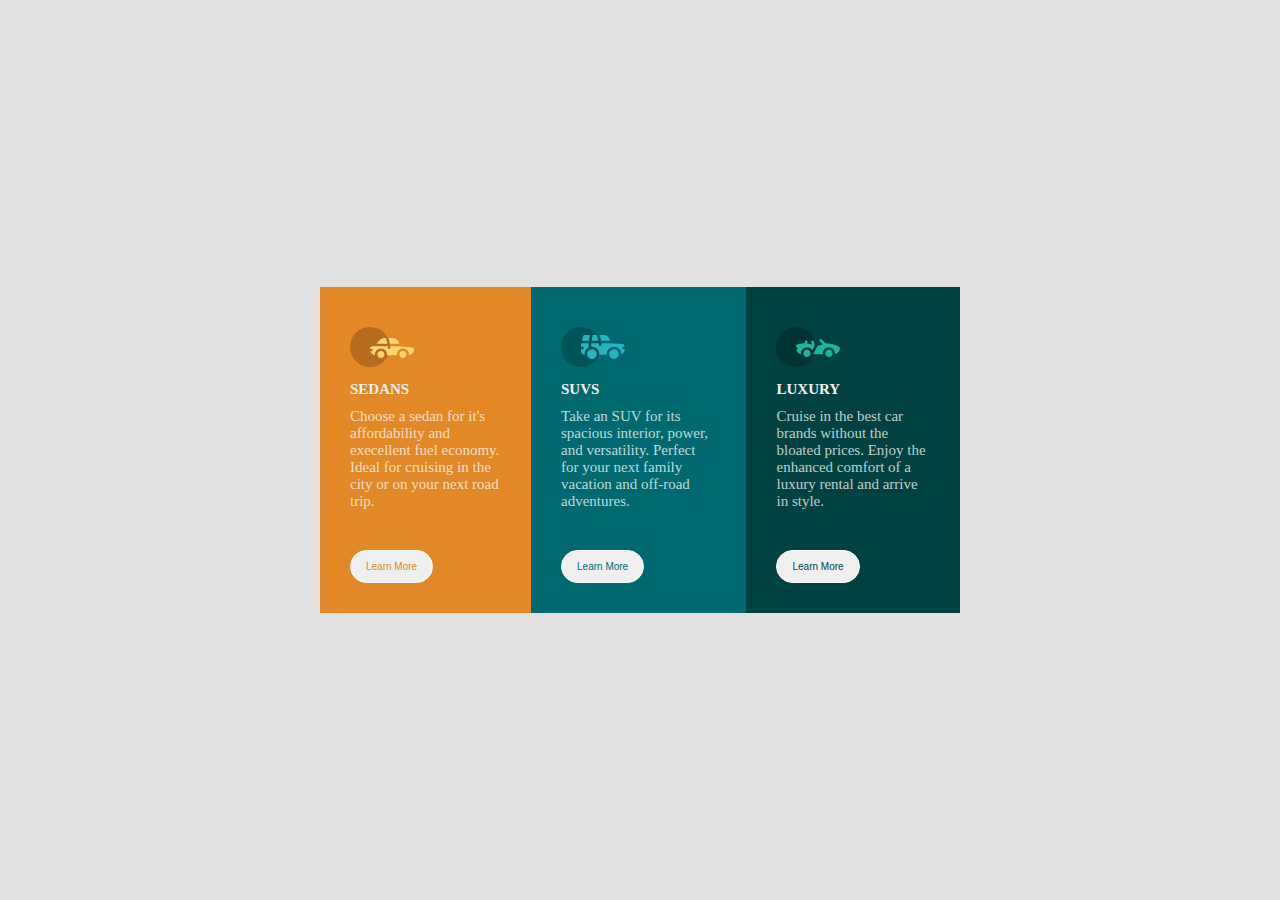
==== index.html @ 145fb901 "Task on FlexBox" ====
<!DOCTYPE html>
<html lang="en">
<head>
    <meta charset="UTF-8">
    <meta name="viewport" content="width=device-width, initial-scale=1.0">
    <link rel="stylesheet" href="style.css">
    <title>CSS FLEX BOX</title>
</head>
<body>
    <main>
            <div class="col bright-orange">
                <svg width="64" height="40" xmlns="http://www.w3.org/2000/svg"><g fill="none" fill-rule="evenodd"><circle fill="#000" opacity=".201" cx="20" cy="20" r="20"/><path d="M52.936 24.11c1.942 0 3.517 1.542 3.517 3.445 0 1.903-1.575 3.445-3.517 3.445s-3.516-1.542-3.516-3.445c0-1.903 1.574-3.445 3.516-3.445zm-21.957 0c1.942 0 3.517 1.542 3.517 3.445 0 1.903-1.575 3.445-3.517 3.445s-3.516-1.542-3.516-3.445c0-1.903 1.574-3.445 3.516-3.445zm6.948-4.848v1.429c0 .716.61 1.293 1.348 1.259a1.295 1.295 0 001.225-1.295v-1.393h8.256l13.483 1.313c.956.093 1.676.881 1.676 1.814 0 2.89-2.126 5.303-4.926 5.819.397-3.557-2.458-6.62-6.053-6.62-3.646 0-6.504 3.14-6.039 6.723h-9.879c.466-3.588-2.397-6.722-6.039-6.722-3.595 0-6.45 3.062-6.052 6.62-2.14-.398-3.916-1.912-4.61-3.931h1.142c.731 0 1.32-.598 1.285-1.322-.033-.678-.629-1.2-1.322-1.2H20v-.251c0-1.274 1.066-2.243 2.306-2.243h15.62zM42.59 11c2.645 0 4.99 1.556 5.972 3.963l.726 1.779H40.17L38.413 11h4.178zm-6.865 0l1.758 5.741H26.505l3.357-3.654A6.502 6.502 0 0134.644 11h1.082z" fill="#FFD473" fill-rule="nonzero"/></g></svg>
                <h3>SEDANS</h3>
                <p>Choose a sedan for it's affordability and 
                    execellent fuel economy. Ideal for cruising
                    in the city or on your next road trip.
                </p>
                <button>Learn More</button>
            </div>
            <div class="col cyan">
                <svg width="64" height="40" xmlns="http://www.w3.org/2000/svg"><g fill="none" fill-rule="evenodd"><circle fill="#000" opacity=".201" cx="20" cy="20" r="20"/><path d="M31.002 22.358c2.917 0 5.18 2.593 4.762 5.506a4.828 4.828 0 01-2.962 3.778 4.797 4.797 0 01-5.3-1.165c-1.188-1.26-1.235-2.613-1.263-2.613-.42-2.924 1.857-5.506 4.763-5.506zm22 0c3.457 0 5.798 3.567 4.41 6.744A4.816 4.816 0 0152.3 31.94a4.826 4.826 0 01-4.06-4.077c-.42-2.915 1.846-5.506 4.762-5.506zm-15.04-6.083v1.462a1.29 1.29 0 001.352 1.29c.693-.033 1.227-.631 1.227-1.326v-1.426h8.3l13.056.716a1.29 1.29 0 011.164.917c.27.895.446 1.477.563 1.87h-1.047c-.694 0-1.291.534-1.324 1.228a1.29 1.29 0 001.288 1.352h1.445c-.164 2.225-1.57 4.193-3.6 5.05.13-4.212-3.255-7.63-7.384-7.63-4.317 0-7.762 3.718-7.358 8.086h-7.285c.43-4.655-3.503-8.531-8.131-8.046v-3.543h7.734zm-10.312 0v4.308a7.4 7.4 0 00-4.006 7.274 3.874 3.874 0 01-3.642-3.864v-1.635h1.46a1.29 1.29 0 000-2.58h-1.461v-3.213l.003-.29h7.646zm14.986-8.196c2.65 0 5 1.592 5.984 4.055l.63 1.579a5.525 5.525 0 01-.065-.004l-.026-.002-.034-.002-.022-.002a4.178 4.178 0 00-.224-.006l-.098-.001h-.039l-.136-.001h-.052l-.326-.001H40.211L38.528 8.08zm-13.632 0l-1.122 5.616h-7.144l1.47-4.71a1.29 1.29 0 011.231-.906h5.565zm6.832 0l1.683 5.615h-7.007l1.121-5.615h4.203z" fill="#26B5C0" fill-rule="nonzero"/></g></svg>
                <h3>SUVS</h3>
                <p>Take an SUV for its spacious interior, power,
                    and versatility. Perfect for your next family
                    vacation and off-road adventures.
                </p>
                <button>Learn More</button>
            </div>
            <div class="col dark-cyan">
                <svg width="64" height="40" xmlns="http://www.w3.org/2000/svg"><g fill="none" fill-rule="evenodd"><circle fill="#000" opacity=".201" cx="20" cy="20" r="20"/><path d="M30.98 22.835c1.941 0 3.516 1.604 3.516 3.583 0 1.978-1.575 3.582-3.517 3.582s-3.516-1.604-3.516-3.582c0-1.979 1.574-3.583 3.516-3.583zm21.956 0c1.942 0 3.517 1.604 3.517 3.583 0 1.978-1.575 3.582-3.517 3.582s-3.516-1.604-3.516-3.582c0-1.979 1.574-3.583 3.516-3.583zm-9.143-10.45a1.27 1.27 0 011.819 0l3.715 3.784c4.444-.115 9.7 1.142 13.964 3.753.387.237.624.664.624 1.124 0 3.006-2.126 5.514-4.926 6.05.397-3.698-2.458-6.882-6.053-6.882-3.646 0-6.504 3.264-6.039 6.99h-9.669c.76-1.544.993-2.026 1.337-2.711l.082-.162c.421-.835 1.056-2.07 2.883-5.65 1.68-.023 3.47-.408 5.247-1.403l-2.984-3.04a1.328 1.328 0 010-1.854zm-7.68 1.064c.683-.2 1.395.202 1.592.898l.749 2.652a3.46 3.46 0 01-.247 2.51l-1.733 3.395-.216.424c-1.07-1.89-3.06-3.114-5.279-3.114-3.595 0-6.45 3.184-6.052 6.885-1.832-.347-3.414-1.537-4.278-3.276a1.331 1.331 0 01.117-1.376l.955-1.303-1.325-1.295c-.751-.735-.376-2.024.64-2.231l6.614-1.346.13-.026c.092-.019.145-.03.157-.031.314-.146 1.07-.591 1.07-1.506 0-.734.592-1.327 1.316-1.31.712.016 1.268.662 1.256 1.388a4.11 4.11 0 01-.348 1.611 22.69 22.69 0 014.7 1.146l-.7-2.473a1.314 1.314 0 01.882-1.622z" fill="#19B89D" fill-rule="nonzero"/></g></svg>
                <h3>LUXURY</h3>
                <p>Cruise in the best car brands without the bloated
                    prices. Enjoy the enhanced comfort of a luxury 
                    rental and arrive in style.
                </p>
                <button>Learn More</button>
            </div>
    </main>
</body>
</html>
---- style.css ----
@import url('https://fonts.google.com/specimen/Lexend+Deca');
@import url('https://fonts.google.com/specimen/Big+Shoulders+Display');

*{
    margin: 0;
    padding: 0;
    box-sizing: border-box;
}

body{
    background-color: rgb(226, 224, 224);
}

main{
    width: 50%;
    margin: auto;
    height: 100vh;
    display: flex;
    justify-content: center;
    align-items: center;
}

.col{
    padding: 30px;
}

.bright-orange{
    background-color: hsl(31, 77%, 52%);
}

.bright-orange button{
    color: hsl(31, 77%, 52%);
}

.cyan{
    background-color: hsl(184, 100%, 22%);
}

.cyan button{
    color: hsl(184, 100%, 22%);
}

.dark-cyan{
    background-color: hsl(179, 100%, 13%);
}

.dark-cyan button{
    color: hsl(179, 100%, 13%);
}

.col svg, h3, p, button{
    margin-top: 10px;
    color: white;
    font-size: 15px;
}

.col h3{
    font-weight: 700;
    color: hsl(0, 0%, 95%);
    font-family: 'Big Shoulders Display';
}

.col p{
    font-weight: 400;
    font-family: 'LexendDeca' sans-serif;
    color: hsla(0, 0%, 100%, 0.75);
    font-family: Big Shoulders Display;
}

.col svg{
    font-weight: 200;
}

button{
    font-size: 10px;
    padding: 10px 15px;
    margin-top: 40px;
    border: 1px solid white;
    border-radius: 50px;
}

button:hover{
    color: white;
    border: 1px solid white;
    background-color: transparent;
}
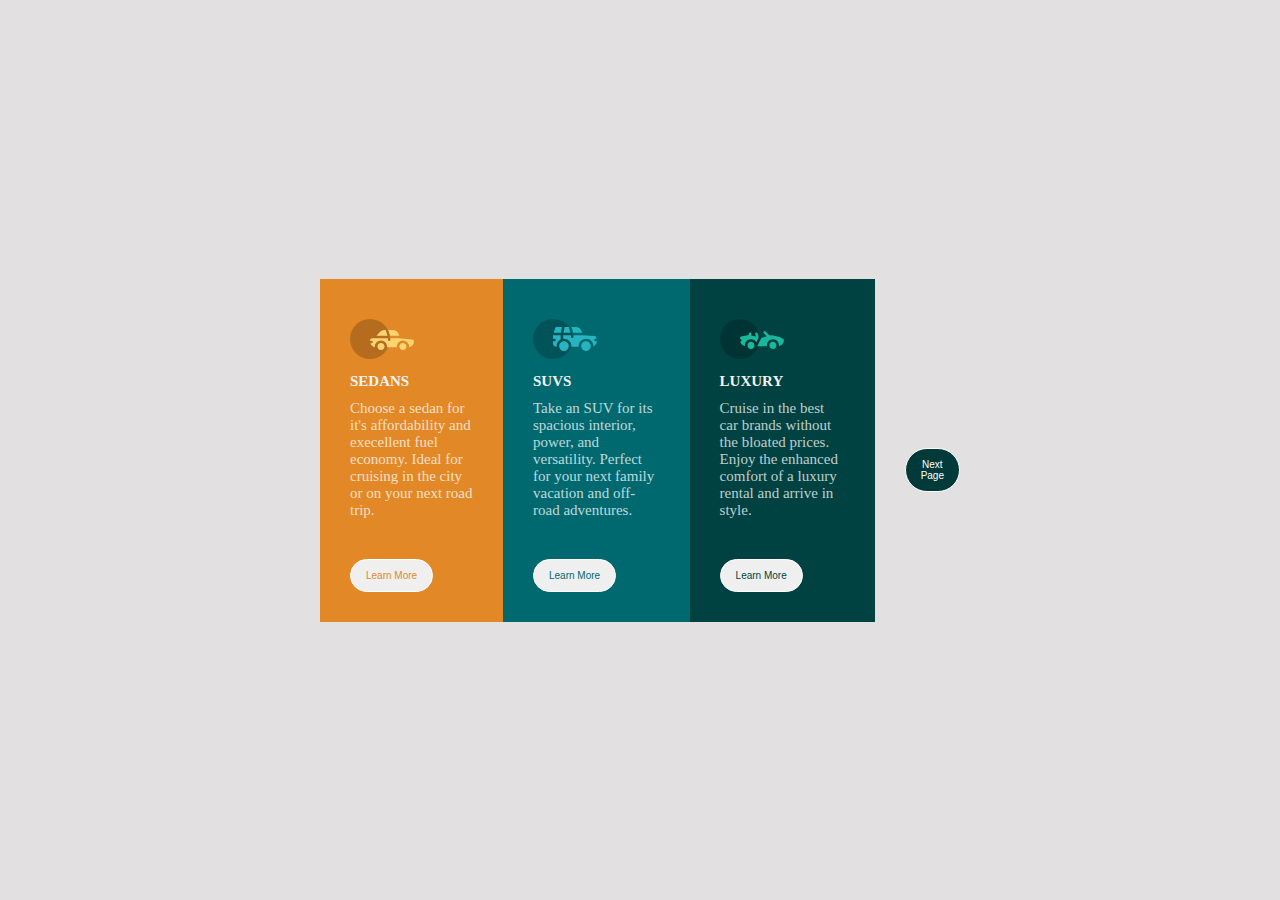
==== commit fb1db7da: "Add a grid page to the index" ====
--- a/index.html
+++ b/index.html
@@ -35,6 +35,7 @@
                 </p>
                 <button>Learn More</button>
             </div>
+            <button class="button"><a href="grid.html">Next Page</a></button>
     </main>
 </body>
 </html>--- a/style.css
+++ b/style.css
@@ -83,4 +83,18 @@
     color: white;
     border: 1px solid white;
     background-color: transparent;
+}
+
+.button{
+    margin-left: 30px;
+    background-color: rgb(2, 58, 58);
+}
+
+.button a{
+    text-decoration: none;
+    color: white;
+}
+
+.button:hover a:hover{
+    color:  rgb(2, 58, 58);
 }